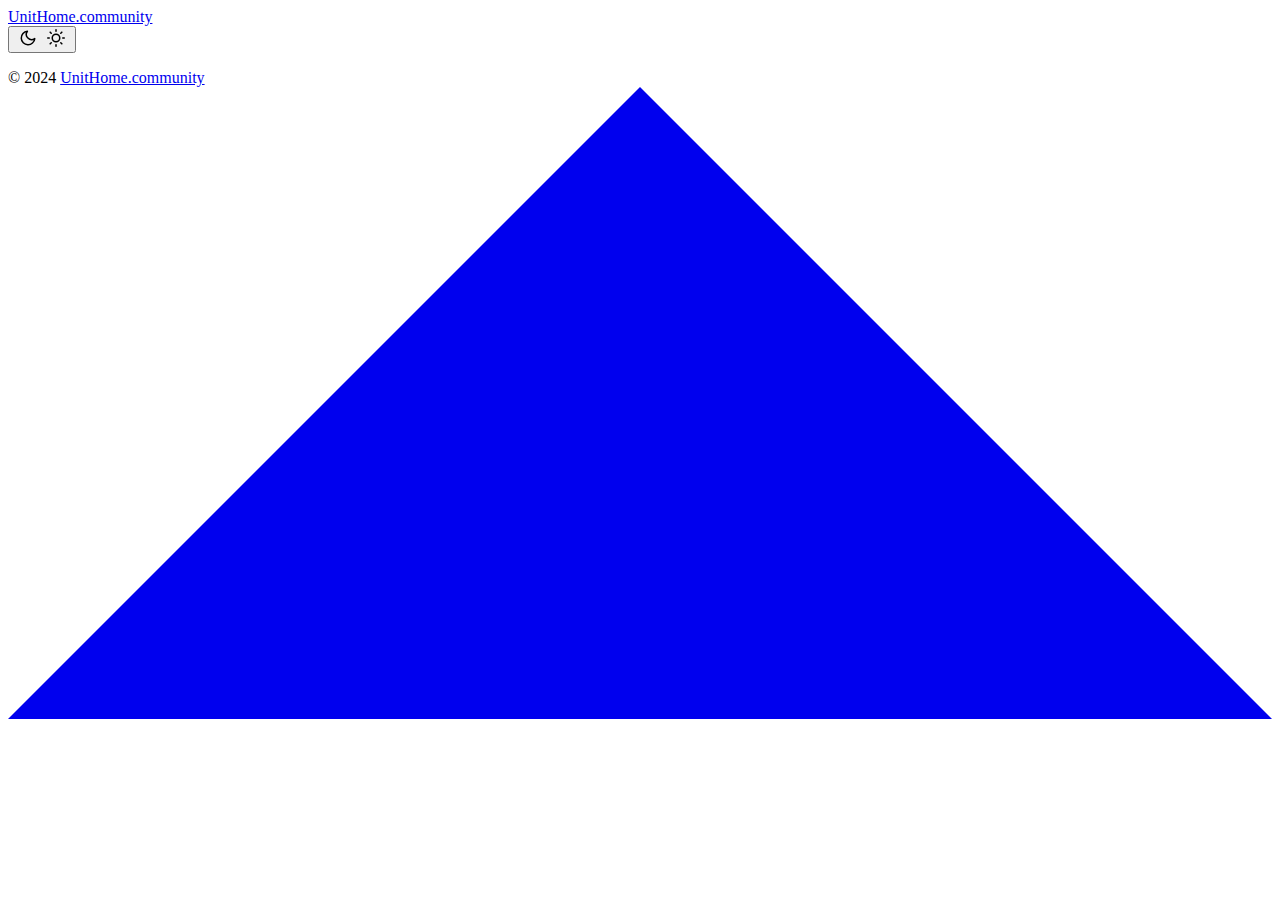
==== public/index.html @ 96a0f95d "Initial commit" ====
<!DOCTYPE html>
<html lang="en" dir="auto">

<head>
	<meta name="generator" content="Hugo 0.135.0"><script src="/livereload.js?mindelay=10&amp;v=2&amp;port=1313&amp;path=livereload" data-no-instant defer></script><meta charset="utf-8">
<meta http-equiv="X-UA-Compatible" content="IE=edge">
<meta name="viewport" content="width=device-width, initial-scale=1, shrink-to-fit=no">
<meta name="robots" content="noindex, nofollow">
<title>UnitHome.community</title>

<meta name="description" content="">
<meta name="author" content="">
<link rel="canonical" href="http://localhost:1313/">
<link crossorigin="anonymous" href="/assets/css/stylesheet.fc220c15db4aef0318bbf30adc45d33d4d7c88deff3238b23eb255afdc472ca6.css" integrity="sha256-/CIMFdtK7wMYu/MK3EXTPU18iN7/MjiyPrJVr9xHLKY=" rel="preload stylesheet" as="style">


  
    <link rel="stylesheet" href="/css/font.css">
  

<link rel="icon" href="http://localhost:1313/favicon.ico">
<link rel="icon" type="image/png" sizes="16x16" href="http://localhost:1313/favicon-16x16.png">
<link rel="icon" type="image/png" sizes="32x32" href="http://localhost:1313/favicon-32x32.png">
<link rel="apple-touch-icon" href="http://localhost:1313/apple-touch-icon.png">
<link rel="mask-icon" href="http://localhost:1313/safari-pinned-tab.svg">
<meta name="theme-color" content="#2e2e33">
<meta name="msapplication-TileColor" content="#2e2e33">
<link rel="alternate" type="application/rss+xml" href="http://localhost:1313/index.xml">
<link rel="alternate" hreflang="en" href="http://localhost:1313/">
<noscript>
    <style>
        #theme-toggle,
        .top-link {
            display: none;
        }

    </style>
    <style>
        @media (prefers-color-scheme: dark) {
            :root {
                --theme: rgb(29, 30, 32);
                --entry: rgb(46, 46, 51);
                --primary: rgb(218, 218, 219);
                --secondary: rgb(155, 156, 157);
                --tertiary: rgb(65, 66, 68);
                --content: rgb(196, 196, 197);
                --code-block-bg: rgb(46, 46, 51);
                --code-bg: rgb(55, 56, 62);
                --border: rgb(51, 51, 51);
            }

            .list {
                background: var(--theme);
            }

            .list:not(.dark)::-webkit-scrollbar-track {
                background: 0 0;
            }

            .list:not(.dark)::-webkit-scrollbar-thumb {
                border-color: var(--theme);
            }
        }

    </style>
</noscript>
</head>

<body class="list" id="top">
<script>
    if (localStorage.getItem("pref-theme") === "dark") {
        document.body.classList.add('dark');
    } else if (localStorage.getItem("pref-theme") === "light") {
        document.body.classList.remove('dark')
    } else if (window.matchMedia('(prefers-color-scheme: dark)').matches) {
        document.body.classList.add('dark');
    }

</script>

<header class="header">
    <nav class="nav">
        <div class="logo">
            <a href="http://localhost:1313/" accesskey="h" title="UnitHome.community (Alt + H)">UnitHome.community</a>
            <div class="logo-switches">
                <button id="theme-toggle" accesskey="t" title="(Alt + T)">
                    <svg id="moon" xmlns="http://www.w3.org/2000/svg" width="24" height="18" viewBox="0 0 24 24"
                        fill="none" stroke="currentColor" stroke-width="2" stroke-linecap="round"
                        stroke-linejoin="round">
                        <path d="M21 12.79A9 9 0 1 1 11.21 3 7 7 0 0 0 21 12.79z"></path>
                    </svg>
                    <svg id="sun" xmlns="http://www.w3.org/2000/svg" width="24" height="18" viewBox="0 0 24 24"
                        fill="none" stroke="currentColor" stroke-width="2" stroke-linecap="round"
                        stroke-linejoin="round">
                        <circle cx="12" cy="12" r="5"></circle>
                        <line x1="12" y1="1" x2="12" y2="3"></line>
                        <line x1="12" y1="21" x2="12" y2="23"></line>
                        <line x1="4.22" y1="4.22" x2="5.64" y2="5.64"></line>
                        <line x1="18.36" y1="18.36" x2="19.78" y2="19.78"></line>
                        <line x1="1" y1="12" x2="3" y2="12"></line>
                        <line x1="21" y1="12" x2="23" y2="12"></line>
                        <line x1="4.22" y1="19.78" x2="5.64" y2="18.36"></line>
                        <line x1="18.36" y1="5.64" x2="19.78" y2="4.22"></line>
                    </svg>
                </button>
            </div>
        </div>
        <ul id="menu">
        </ul>
    </nav>
</header>
<main class="main"> 
    </main>
    
<footer class="footer">
        <span>&copy; 2024 <a href="http://localhost:1313/">UnitHome.community</a></span>
</footer>
<a href="#top" aria-label="go to top" title="Go to Top (Alt + G)" class="top-link" id="top-link" accesskey="g">
    <svg xmlns="http://www.w3.org/2000/svg" viewBox="0 0 12 6" fill="currentColor">
        <path d="M12 6H0l6-6z" />
    </svg>
</a>

<script>
    let menu = document.getElementById('menu')
    if (menu) {
        menu.scrollLeft = localStorage.getItem("menu-scroll-position");
        menu.onscroll = function () {
            localStorage.setItem("menu-scroll-position", menu.scrollLeft);
        }
    }

    document.querySelectorAll('a[href^="#"]').forEach(anchor => {
        anchor.addEventListener("click", function (e) {
            e.preventDefault();
            var id = this.getAttribute("href").substr(1);
            if (!window.matchMedia('(prefers-reduced-motion: reduce)').matches) {
                document.querySelector(`[id='${decodeURIComponent(id)}']`).scrollIntoView({
                    behavior: "smooth"
                });
            } else {
                document.querySelector(`[id='${decodeURIComponent(id)}']`).scrollIntoView();
            }
            if (id === "top") {
                history.replaceState(null, null, " ");
            } else {
                history.pushState(null, null, `#${id}`);
            }
        });
    });

</script>
<script>
    var mybutton = document.getElementById("top-link");
    window.onscroll = function () {
        if (document.body.scrollTop > 800 || document.documentElement.scrollTop > 800) {
            mybutton.style.visibility = "visible";
            mybutton.style.opacity = "1";
        } else {
            mybutton.style.visibility = "hidden";
            mybutton.style.opacity = "0";
        }
    };

</script>
<script>
    document.getElementById("theme-toggle").addEventListener("click", () => {
        if (document.body.className.includes("dark")) {
            document.body.classList.remove('dark');
            localStorage.setItem("pref-theme", 'light');
        } else {
            document.body.classList.add('dark');
            localStorage.setItem("pref-theme", 'dark');
        }
    })

</script>
</body>

</html>
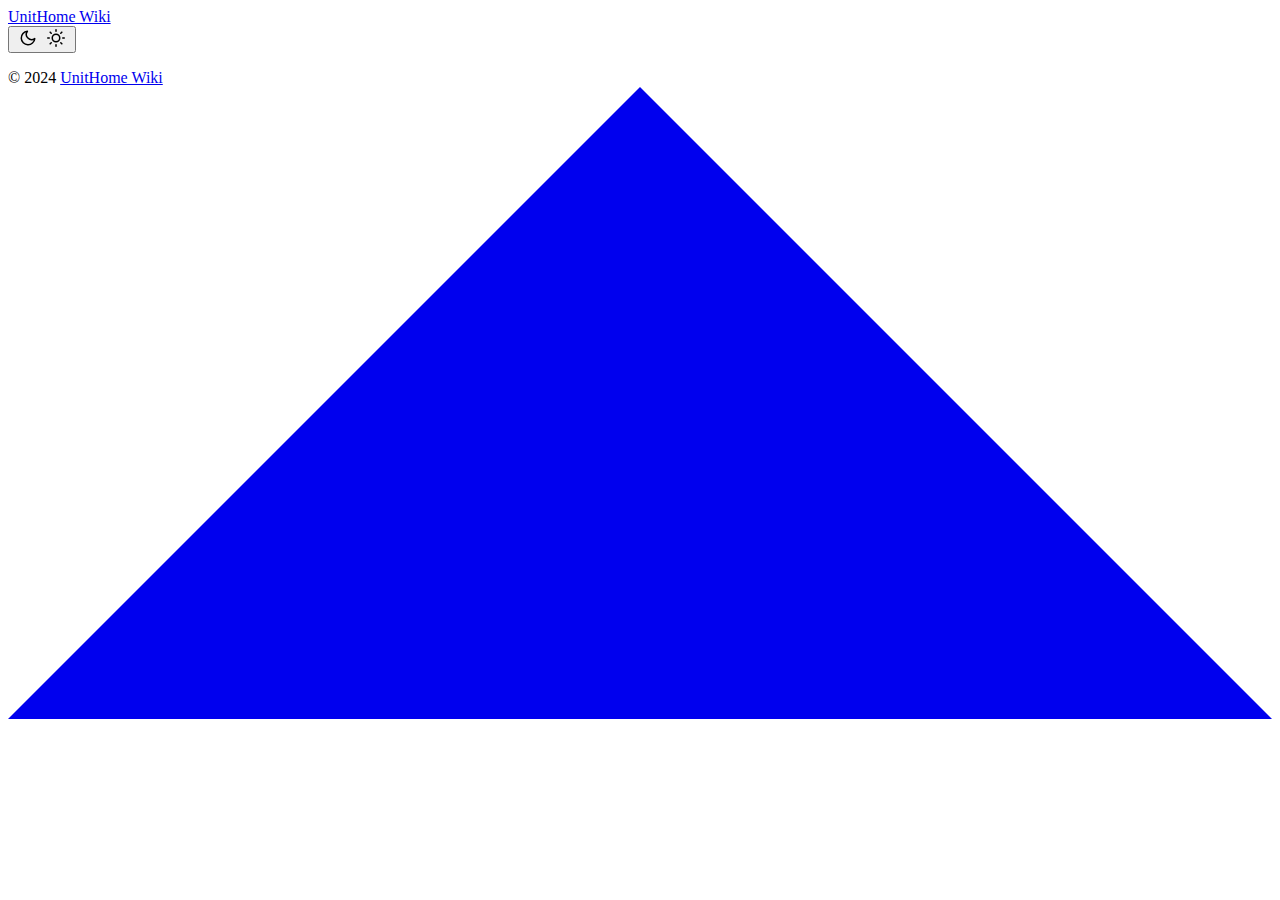
==== commit 3c316c31: "Updating the basics" ====
--- a/public/index.html
+++ b/public/index.html
@@ -2,16 +2,16 @@
 <html lang="en" dir="auto">
 
 <head>
-	<meta name="generator" content="Hugo 0.135.0"><script src="/livereload.js?mindelay=10&amp;v=2&amp;port=1313&amp;path=livereload" data-no-instant defer></script><meta charset="utf-8">
+	<meta name="generator" content="Hugo 0.139.2"><script src="/livereload.js?mindelay=10&amp;v=2&amp;port=1313&amp;path=livereload" data-no-instant defer></script><meta charset="utf-8">
 <meta http-equiv="X-UA-Compatible" content="IE=edge">
 <meta name="viewport" content="width=device-width, initial-scale=1, shrink-to-fit=no">
 <meta name="robots" content="noindex, nofollow">
-<title>UnitHome.community</title>
+<title>UnitHome Wiki</title>
 
 <meta name="description" content="">
 <meta name="author" content="">
 <link rel="canonical" href="http://localhost:1313/">
-<link crossorigin="anonymous" href="/assets/css/stylesheet.fc220c15db4aef0318bbf30adc45d33d4d7c88deff3238b23eb255afdc472ca6.css" integrity="sha256-/CIMFdtK7wMYu/MK3EXTPU18iN7/MjiyPrJVr9xHLKY=" rel="preload stylesheet" as="style">
+<link crossorigin="anonymous" href="/assets/css/stylesheet.d6fcd20a4fb86efa4dfac8ec95da60244cc8871042183da1ef28e3a762ad79c8.css" integrity="sha256-1vzSCk&#43;4bvpN&#43;sjsldpgJEzIhxBCGD2h7yjjp2Ktecg=" rel="preload stylesheet" as="style">
 
 
   
@@ -81,7 +81,7 @@
 <header class="header">
     <nav class="nav">
         <div class="logo">
-            <a href="http://localhost:1313/" accesskey="h" title="UnitHome.community (Alt + H)">UnitHome.community</a>
+            <a href="http://localhost:1313/" accesskey="h" title="UnitHome Wiki (Alt + H)">UnitHome Wiki</a>
             <div class="logo-switches">
                 <button id="theme-toggle" accesskey="t" title="(Alt + T)">
                     <svg id="moon" xmlns="http://www.w3.org/2000/svg" width="24" height="18" viewBox="0 0 24 24"
@@ -113,7 +113,7 @@
     </main>
     
 <footer class="footer">
-        <span>&copy; 2024 <a href="http://localhost:1313/">UnitHome.community</a></span>
+        <span>&copy; 2024 <a href="http://localhost:1313/">UnitHome Wiki</a></span>
 </footer>
 <a href="#top" aria-label="go to top" title="Go to Top (Alt + G)" class="top-link" id="top-link" accesskey="g">
     <svg xmlns="http://www.w3.org/2000/svg" viewBox="0 0 12 6" fill="currentColor">
